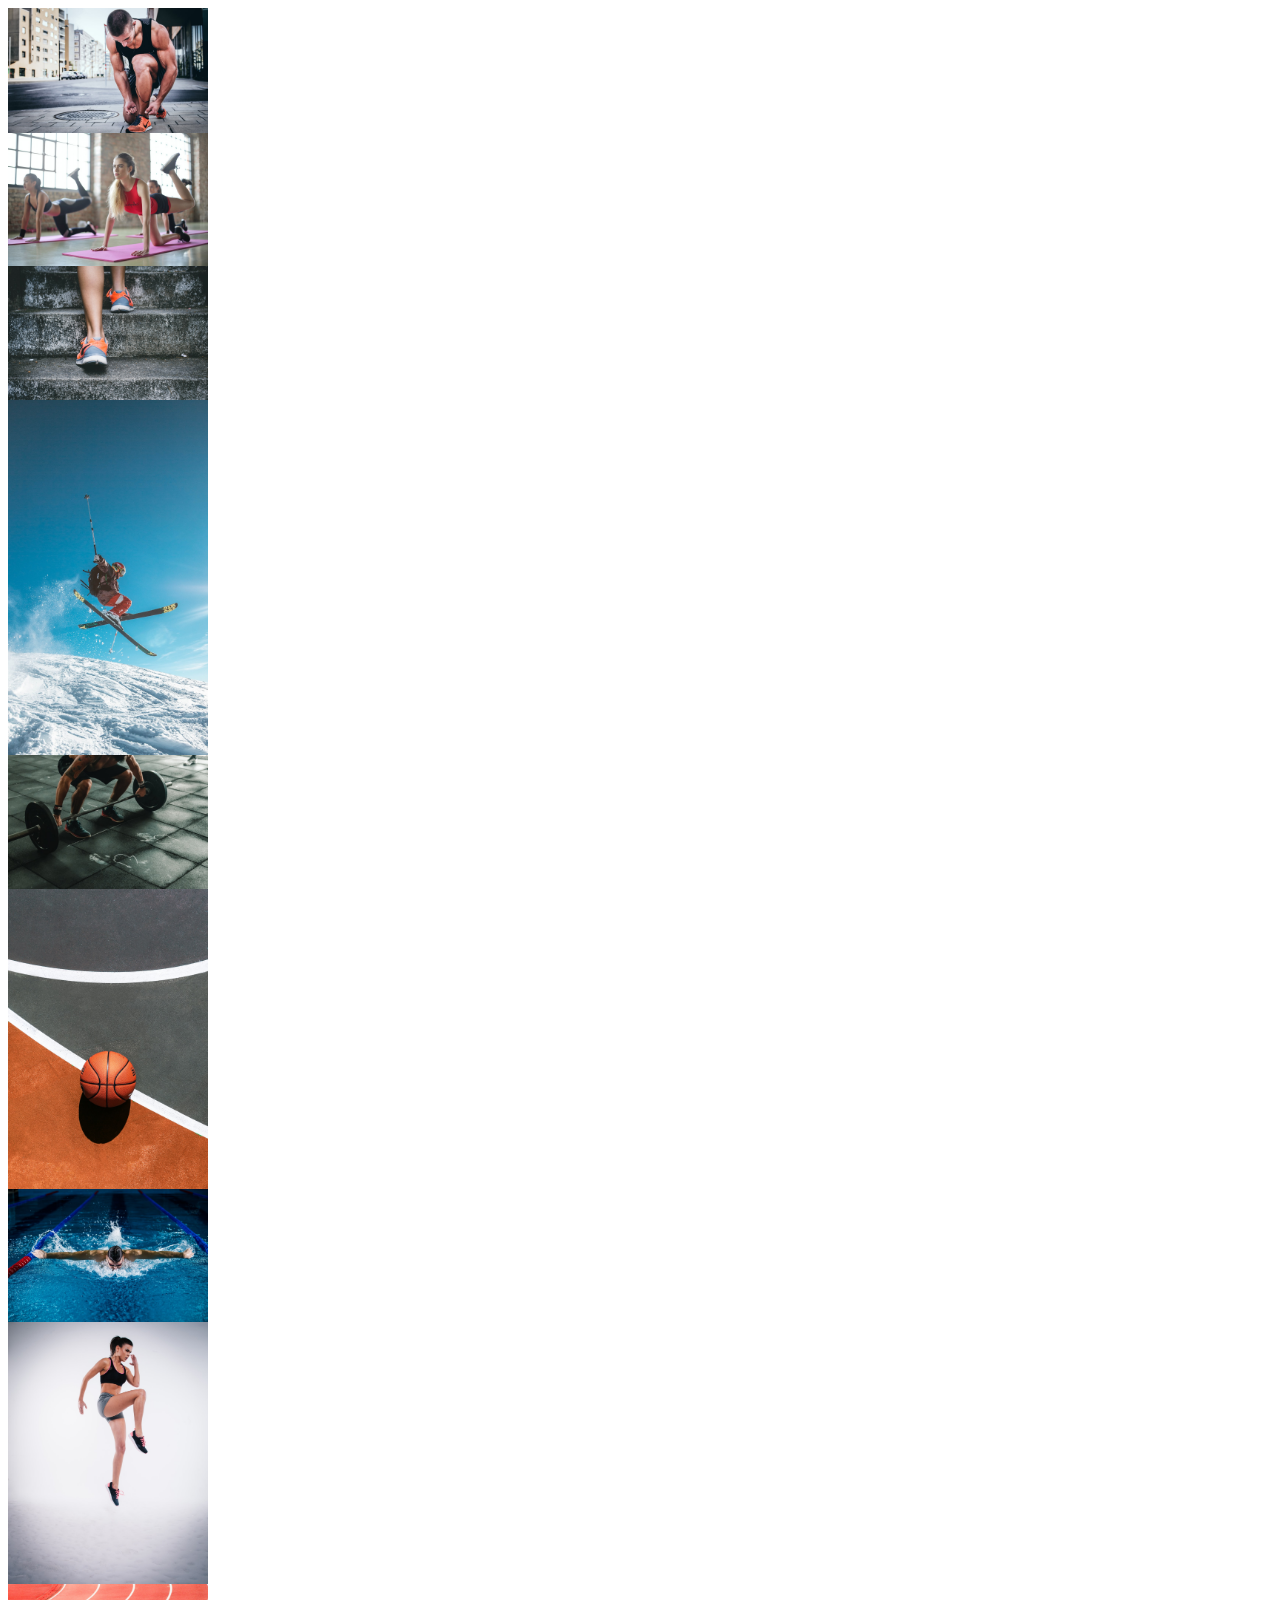
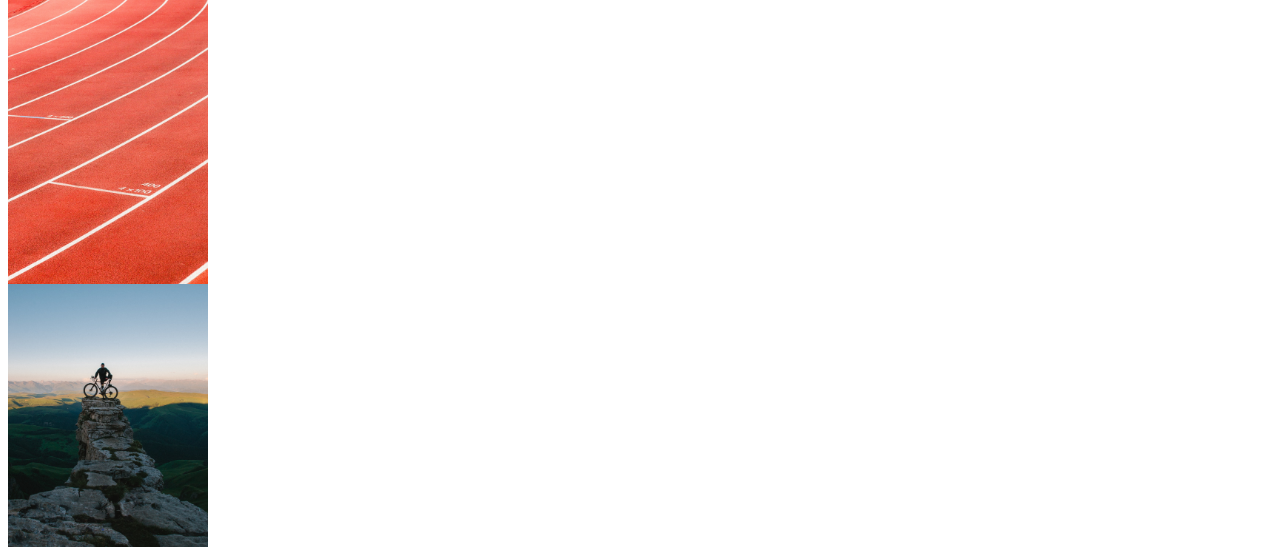
==== ex01/src/index.html @ e13cd792 "to doo" ====
<!DOCTYPE html>
<html lang="en">
<head>

    <title>Gallery's page</title>
    <script src="../scripts/index.js"></script>
    <link rel="stylesheet" href="../styles/index.css" />
    
    <style>
      .wrapper {
            font-family: sans-serif;
            width: 80%;
            margin: 0 auto;
            position: relative;
        }
        img{
            opacity: 1;
            display: block;
            width: 200px;
            height: auto;
            transition: .5s ease;
        }
        .content {
            position: absolute;
            top: 45%;
            left: 50%;
            transform: translate(-50%, -50%);
            -ms-transform: translate(-50%, -50%);
            text-transform: uppercase;
            font-size: 60px;
            color: blue;
            white-space: nowrap;
            overflow: hidden;
        
        }
        
        
        .overlay{
            opacity: 0;
        }
        .wrapper:hover img{
            opacity: .5;
        }
        .wrapper:hover .overlay{
            opacity: 1;
        }  
      
    </style>


</head>

<body>
    <div>
        <img src="../images/img1.jpg">
        <div class="overlay">
            <div class="content">
                <a>Marathon</a>
            </div>
        </div>
    </div>  
  
    <div>
        <img src="../images/img2.jpg">
        <div class="overlay">
            <div class="content">
                <a>Gymnastic</a>
            </div>
        </div>
    </div>  
  
    <div>
        <img src="../images/img3.jpg">
        <div class="overlay">
            <div class="content">
                <a>Climbing</a>
            </div>
        </div>
    </div>  
  
    <div>
        <img src="../images/img4.jpg">
        <div class="overlay">
            <div class="content">
                <a>Skiing</a>
            </div>
        </div>
    </div>  
  
    <div>
        <img src="../images/img5.jpg">
        <div class="overlay">
            <div class="content">
                <a>Weight Lifting</a>
            </div>
        </div>
    </div>  

    <div>
        <img src="../images/img6.jpg">
        <div class="overlay">
            <div class="content">
                <a>Basketball</a>
            </div>
        </div>
    </div>  
  
    <div>
        <img src="../images/img7.jpg">
        <div class="overlay">
            <div class="content">
                <a>Swimming</a>
            </div>
        </div>
    </div>  
  
    <div>
        <img src="../images/img8.jpg">
        <div class="overlay">
            <div class="content">
                <a>Jogging</a>
            </div>
        </div>
    </div>  
  
    <div>
        <img src="../images/img9.jpg">
        <div class="overlay">
            <div class="content">
                <a>Running</a>
            </div>
        </div>
    </div>  
  
    <div>
        <img src="../images/img10.jpg">
        <div class="overlay">
            <div class="content">
                <a>Cycling</a>
            </div>
        </div>
    </div>  
  

</body>


</html>
---- ex01/styles/index.css ----
img {
            opacity: 1.0;
          }
          
          img:hover {
            opacity: 0.5;
          }
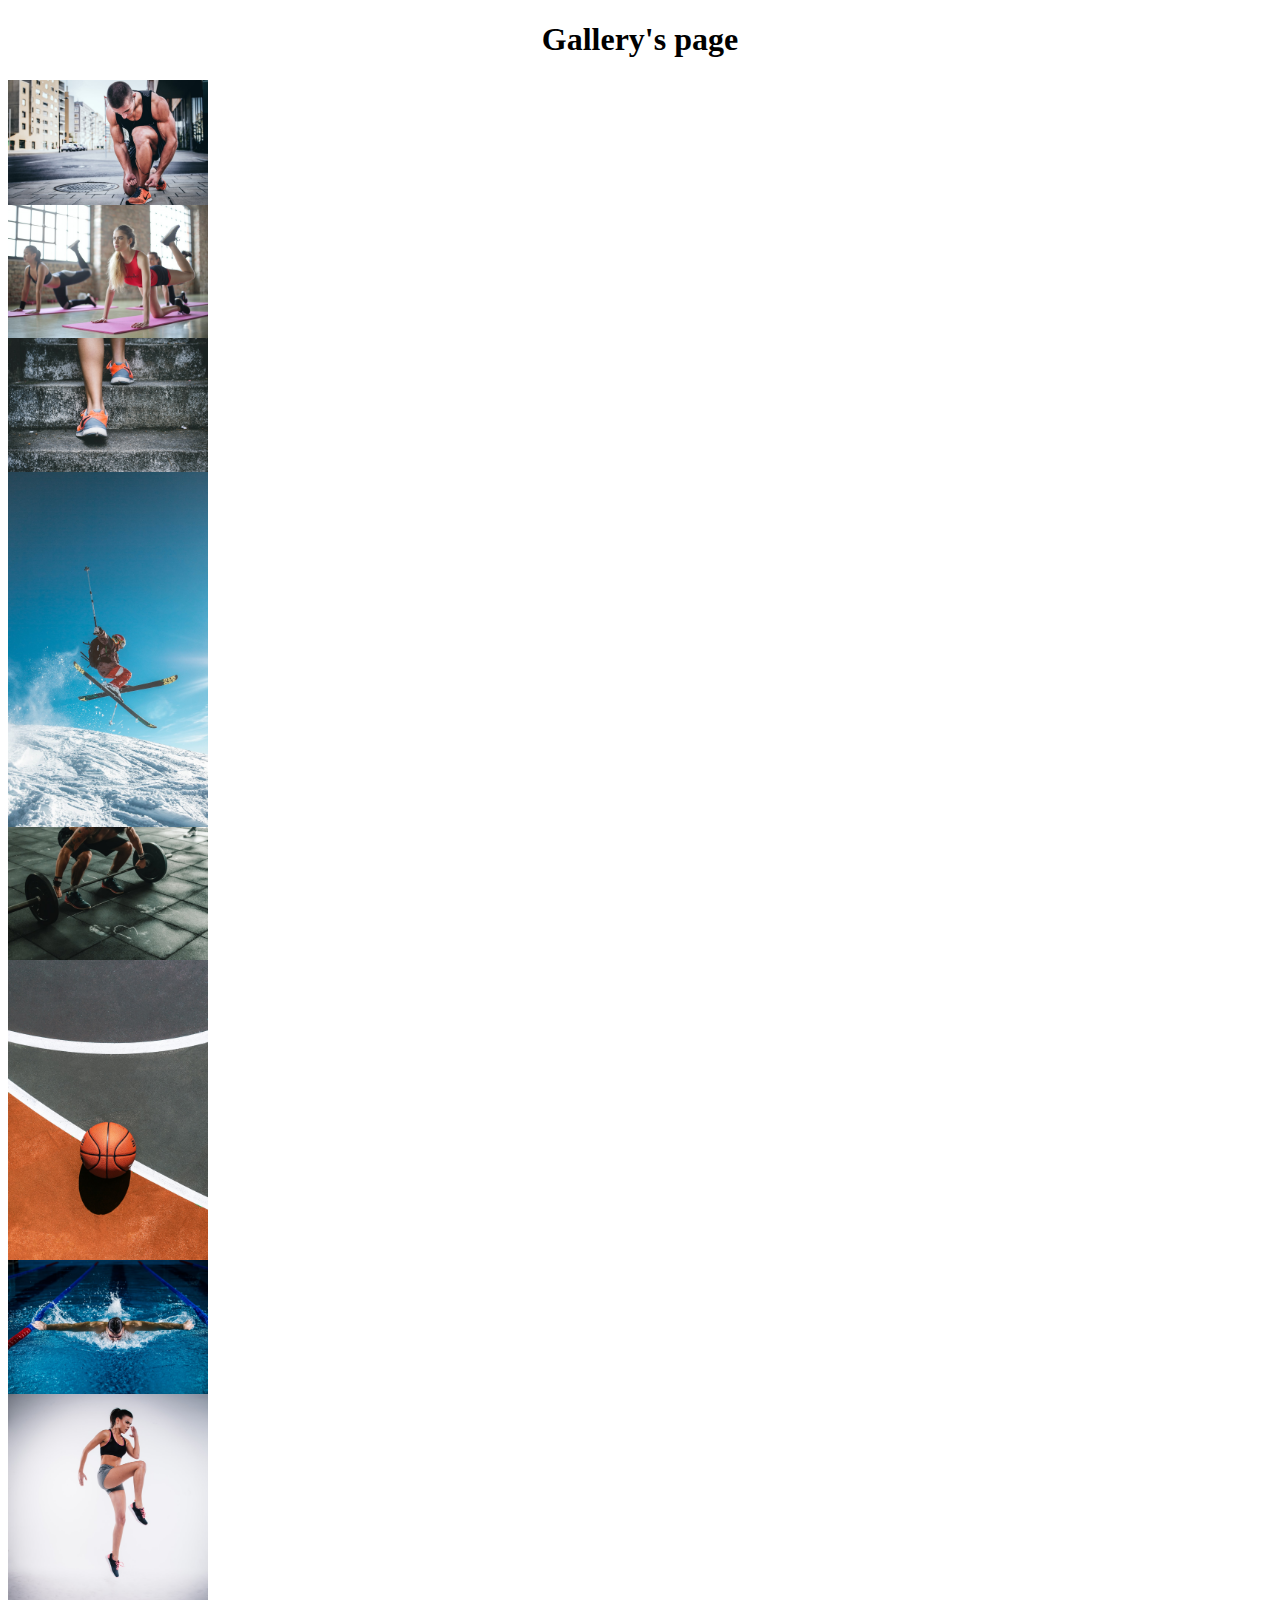
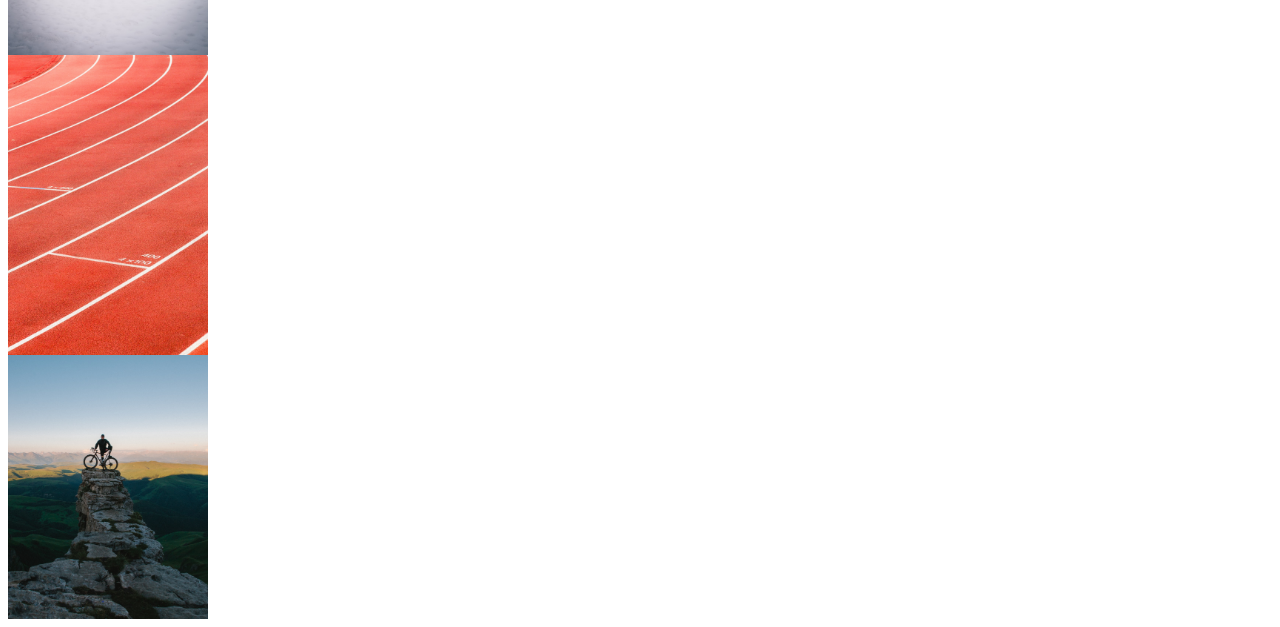
==== commit 82617b1a: "changed" ====
--- a/ex01/src/index.html
+++ b/ex01/src/index.html
@@ -3,6 +3,8 @@
 <head>
 
     <title>Gallery's page</title>
+
+
     <script src="../scripts/index.js"></script>
     <link rel="stylesheet" href="../styles/index.css" />
     
@@ -51,6 +53,9 @@
 </head>
 
 <body>
+
+    <h1 style="text-align:center;">Gallery's page</h1>
+
     <div>
         <img src="../images/img1.jpg">
         <div class="overlay">
